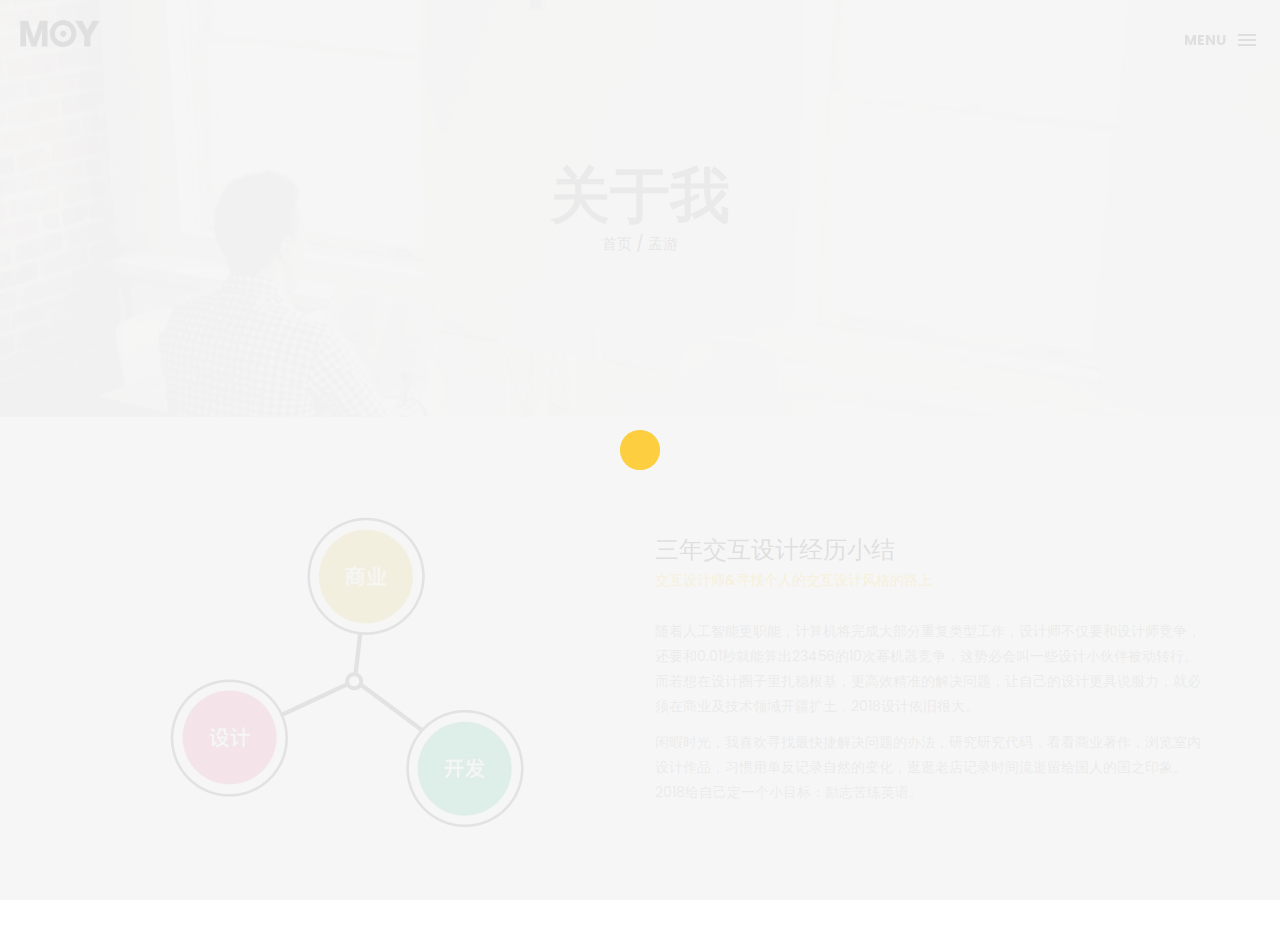
==== about.html @ df7365ad "moyweb" ====
<!DOCTYPE html>
<html lang="en">

<head>
    <meta charset="utf-8">
    <meta http-equiv="X-UA-Compatible" content="IE=edge">
    <meta name="viewport" content="width=device-width, initial-scale=1">
    <!-- The above 3 meta tags *must* come first in the head; any other head content must come *after* these tags -->
    <title>Box personal portfolio Template</title>
    <link rel="icon" href="img/fav.png" type="image/x-icon">

    <!-- Bootstrap -->
    <link href="css/bootstrap.min.css" rel="stylesheet">
    <link href="ionicons/css/ionicons.min.css" rel="stylesheet">

    <!-- main css -->
    <link href="css/style.css" rel="stylesheet">


    <!-- modernizr -->
    <script src="js/modernizr.js"></script>

    <!-- HTML5 shim and Respond.js for IE8 support of HTML5 elements and media queries -->
    <!-- WARNING: Respond.js doesn't work if you view the page via file:// -->
    <!--[if lt IE 9]>
      <script src="https://oss.maxcdn.com/html5shiv/3.7.2/html5shiv.min.js"></script>
      <script src="https://oss.maxcdn.com/respond/1.4.2/respond.min.js"></script>
    <![endif]-->
</head>

<body>

    <!-- Preloader -->
    <div id="preloader">
        <div class="pre-container">
            <div class="spinner">
                <div class="double-bounce1"></div>
                <div class="double-bounce2"></div>
            </div>
        </div>
    </div>
    <!-- end Preloader -->

    <div class="container-fluid">
        <!-- box-header -->
        <header class="box-header">
            <div class="box-logo">
                <a href="index.html"><img src="img/logo.png" width="80" alt="Logo"></a>
            </div>
            <!-- box-nav -->
            <a class="box-primary-nav-trigger" href="#0">
                <span class="box-menu-text">Menu</span><span class="box-menu-icon"></span>
            </a>
        </header>
        <!-- end box-header -->

        <!-- nav -->
        <nav>
            <ul class="box-primary-nav">
                    <li class="box-label">MOY</li>
                    <li><a href="index.html">首页</a></li>
                    <li><a href="about.html">关于我</a><i class="ion-ios-circle-filled color"></i></li>
                    <li><a href="services.html">能力</a></li>
                    <li><a href="portfolio.html">好书推荐</a></li>
                    <li><a href="contact.html">联系我</a></li>

            
            </ul>
        </nav>
        <!-- end nav -->
    </div>

    <!-- Top bar -->
    <div class="top-bar">
        <h1>关于我</h1>
        <p><a href="#">首页</a> / 孟游</p>
    </div>
    <!-- end Top bar -->

    <!-- Main container -->
    <div class="container main-container clearfix">
        <div class="col-md-6">
            <img src="img/about.jpg" class="img-responsive" alt="" style="padding-left: 100px;">
        </div>
        <div class="col-md-6">
            <h3 class="uppercase">三年交互设计经历小结</h3>
            <h5>交互设计师&寻找个人的交互设计风格的路上</h5>
            <div class="h-20"></div>
            
            <p>随着人工智能更职能，计算机将完成大部分重复类型工作，设计师不仅要和设计师竞争，还要和0.01秒就能算出23456的10次幂机器竞争，这势必会叫一些设计小伙伴被动转行。而若想在设计圈子里扎稳根基，更高效精准的解决问题，让自己的设计更具说服力，就必须在商业及技术领域开疆扩土，2018设计依旧很大。</p>
            <p>闲暇时光，我喜欢寻找最快捷解决问题的办法，研究研究代码，看看商业著作，浏览室内设计作品，习惯用单反记录自然的变化，逛逛老店记录时间流逝留给国人的国之印象。</br>2018给自己定一个小目标：励志苦练英语。</p>
            
            <div class="h-10"></div>



        </div>
    </div>
    <!-- end Main container -->


    

    <!-- back to top -->
    <a href="#0" class="cd-top"><i class="ion-android-arrow-up"></i></a>
    <!-- end back to top -->



    <!-- jQuery -->
    <script src="js/jquery-2.1.1.js"></script>
    <!--  plugins -->
    <script src="js/bootstrap.min.js"></script>
    <script src="js/menu.js"></script>
    <script src="js/animated-headline.js"></script>
    <script src="js/isotope.pkgd.min.js"></script>


    <!--  custom script -->
    <script src="js/custom.js"></script>
    
    <!-- google analytics  -->
    <!-- <script>
        (function (i, s, o, g, r, a, m) {
            i['GoogleAnalyticsObject'] = r;
            i[r] = i[r] || function () {
                (i[r].q = i[r].q || []).push(arguments)
            }, i[r].l = 1 * new Date();
            a = s.createElement(o),
                m = s.getElementsByTagName(o)[0];
            a.async = 1;
            a.src = g;
            m.parentNode.insertBefore(a, m)
        })(window, document, 'script', 'https://www.google-analytics.com/analytics.js', 'ga');
    
        ga('create', 'UA-76796224-1', 'auto');
        ga('send', 'pageview');
    </script> -->

</body>

</html>
---- css/style.css ----
/*
* Box Theme
* Created by : Ahmed Eissa
* website : www.ahmedessa.net
* behance : https://www.behance.net/3essa
*/


/* Table of Content
==================================================
	- Google fonts & font family -
	- General -
    - typography -
    - Preloader -
	- Header -
    - box intro section -
    - Portfoilo section -
    - Footer -
    - About page -
    - Services page -
    - contact page -
    - Portfolio single page -
    - Responsive media queries -
*/


/* Google fonts & font family
==================================================*/

@import url(https://fonts.googleapis.com/css?family=Poppins:400,500,600,700);

/* General
==================================================*/

html,
body {
    height: 100%;
    font-family: 'Poppins', sans-serif;
    line-height: 1.8;
    color: #999
    
}

.no-padding {
    padding-left: 0;
    padding-right: 0;
}

.no-padding [class^="col-"] {
    padding-left: 0;
    padding-right: 0;
}

.main-container {
    padding: 100px 0;
}

.center {
    text-align: center;
}

a {
    -webkit-transition: all .3s;
    transition: all .3s
}

.uppercase {
    text-transform: uppercase;
}

.h-30 {
    height: 30px
}
.h-20 {
    height: 20px
}
.h-40 {
    height: 40px
}

.h-10 {
    height: 10px
}

.color {
    color: #ffbf00;
    font-size: 11px;
}


/* typography
==================================================*/

h1 {
    color: #393939;
    font-size: 60px;
    text-transform: uppercase;
}

h3 {
    color: #393939;
}

h5 {
    color: #ffbf00;
}


/* preloader
==================================================*/

#preloader {
    position: fixed;
    top: 0;
    left: 0;
    right: 0;
    bottom: 0;
    background-color: #f5f5f5;
    /* change if the mask should be a color other than white */
    z-index: 1000;
    /* makes sure it stays on top */
}

.pre-container {
    position: absolute;
    left: 50%;
    top: 50%;
    bottom: auto;
    right: auto;
    -webkit-transform: translateX(-50%) translateY(-50%);
    transform: translateX(-50%) translateY(-50%);
    text-align: center;
}

.spinner {
    width: 40px;
    height: 40px;
    position: relative;
    margin: 100px auto;
}

.double-bounce1,
.double-bounce2 {
    width: 100%;
    height: 100%;
    border-radius: 50%;
    background-color: #ffbf00;
    opacity: 0.6;
    position: absolute;
    top: 0;
    left: 0;
    -webkit-animation: bounce 2.0s infinite ease-in-out;
    animation: bounce 2.0s infinite ease-in-out;
}

.double-bounce2 {
    -webkit-animation-delay: -1.0s;
    animation-delay: -1.0s;
}

@-webkit-keyframes bounce {
    0%,
    100% {
        -webkit-transform: scale(0.0)
    }
    50% {
        -webkit-transform: scale(1.0)
    }
}

@keyframes bounce {
    0%,
    100% {
        transform: scale(0.0);
        -webkit-transform: scale(0.0);
    }
    50% {
        transform: scale(1.0);
        -webkit-transform: scale(1.0);
    }
}


/* headr
==================================================*/

.box-header {
    position: absolute;
    top: 0;
    left: 0;
    background: rgba(255, 255, 255, 0.95);
    height: 50px;
    width: 100%;
    z-index: 3;
    box-shadow: 0 1px 2px rgba(0, 0, 0, 0.3);
    -webkit-font-smoothing: antialiased;
    -moz-osx-font-smoothing: grayscale;
}

.box-header {
    height: 80px;
    background: transparent;
    box-shadow: none;
}

.box-header {
    -webkit-transition: background-color 0.3s;
    transition: background-color 0.3s;
    -webkit-transform: translate3d(0, 0, 0);
    transform: translate3d(0, 0, 0);
    -webkit-backface-visibility: hidden;
    backface-visibility: hidden;
}

.box-header.is-fixed {
    position: fixed;
    top: -80px;
    background-color: rgba(255, 255, 255, 0.96);
    -webkit-transition: -webkit-transform 0.3s;
    transition: -webkit-transform 0.3s;
    transition: transform 0.3s;
    transition: transform 0.3s, -webkit-transform 0.3s;
}

.box-header.is-visible {
    -webkit-transform: translate3d(0, 100%, 0);
    transform: translate3d(0, 100%, 0);
}

.box-header.menu-is-open {
    background-color: rgba(255, 255, 255, 0.96);
}

.box-logo {
    display: block;
    padding: 20px;
}

.box-primary-nav-trigger {
    position: absolute;
    right: 0;
    top: 0;
    height: 100%;
    width: 50px;
    background-color: #fff;
}

.box-primary-nav-trigger .box-menu-text {
    color: #393939;
    text-transform: uppercase;
    font-weight: 700;
    display: none;
}

.box-primary-nav-trigger .box-menu-icon {
    display: inline-block;
    position: absolute;
    left: 50%;
    top: 50%;
    bottom: auto;
    right: auto;
    -webkit-transform: translateX(-50%) translateY(-50%);
    transform: translateX(-50%) translateY(-50%);
    width: 18px;
    height: 2px;
    background-color: #393939;
    -webkit-transition: background-color 0.3s;
    transition: background-color 0.3s;
    list-style: none;
}

.box-primary-nav-trigger .box-menu-icon::before,
.box-primary-nav-trigger .box-menu-icon:after {
    content: '';
    width: 100%;
    height: 100%;
    position: absolute;
    background-color: #393939;
    right: 0;
    -webkit-transition: -webkit-transform .3s, top .3s, background-color 0s;
    -webkit-transition: top .3s, background-color 0s, -webkit-transform .3s;
    transition: top .3s, background-color 0s, -webkit-transform .3s;
    transition: transform .3s, top .3s, background-color 0s;
    transition: transform .3s, top .3s, background-color 0s, -webkit-transform .3s;
}

.box-primary-nav-trigger .box-menu-icon::before {
    top: -5px;
}

.box-primary-nav-trigger .box-menu-icon::after {
    top: 5px;
}

.box-primary-nav-trigger .box-menu-icon.is-clicked {
    background-color: rgba(255, 255, 255, 0);
}

.box-primary-nav-trigger .box-menu-icon.is-clicked::before,
.box-primary-nav-trigger .box-menu-icon.is-clicked::after {
    background-color: 393939;
}

.box-primary-nav-trigger .box-menu-icon.is-clicked::before {
    top: 0;
    -webkit-transform: rotate(135deg);
    transform: rotate(135deg);
}

.box-primary-nav-trigger .box-menu-icon.is-clicked::after {
    top: 0;
    -webkit-transform: rotate(225deg);
    transform: rotate(225deg);
}

.box-primary-nav-trigger {
    width: 100px;
    padding-left: 1em;
    background-color: transparent;
    height: 30px;
    line-height: 30px;
    right: 10px;
    top: 50%;
    bottom: auto;
    -webkit-transform: translateY(-50%);
    transform: translateY(-50%);
}

.box-primary-nav-trigger .box-menu-text {
    display: inline-block;
}

.box-primary-nav-trigger .box-menu-icon {
    left: auto;
    right: 1em;
    -webkit-transform: translateX(0) translateY(-50%);
    transform: translateX(0) translateY(-50%);
}

.box-primary-nav {
    position: fixed;
    left: 0;
    top: 0;
    height: 100%;
    width: 100%;
    background: rgba(0, 0, 0, 0.96);
    z-index: 2;
    text-align: center;
    padding: 50px 0;
    -webkit-backface-visibility: hidden;
    backface-visibility: hidden;
    overflow: auto;
    -webkit-overflow-scrolling: touch;
    -webkit-transform: translateY(-100%);
    transform: translateY(-100%);
    -webkit-transition-property: -webkit-transform;
    transition-property: -webkit-transform;
    transition-property: transform;
    transition-property: transform, -webkit-transform;
    -webkit-transition-duration: 0.4s;
    transition-duration: 0.4s;
    list-style: none;
}

.box-primary-nav li {
    font-size: 22px;
    font-size: 1.375rem;
    font-weight: 300;
    -webkit-font-smoothing: antialiased;
    -moz-osx-font-smoothing: grayscale;
    margin: .2em 0;
    text-transform: capitalize;
}

.box-primary-nav a {
    display: inline-block;
    padding: .4em 1em;
    border-radius: 0.25em;
    -webkit-transition: all 0.2s;
    transition: all 0.2s;
    color: #fff;
    text-decoration: none;
    font-weight: bold;
}
.box-primary-nav a:focus {
    outline: none;
}

.no-touch .box-primary-nav a:hover {
    text-decoration: none;
    color: #ddd;
}

.box-primary-nav .box-label {
    color: #ffbf00;
    text-transform: uppercase;
    font-weight: 700;
    font-size: 17px;
    margin: 2.4em 0 .8em;
}

.box-primary-nav .box-social {
    display: inline-block;
    margin: 10px .4em;
}

.box-primary-nav .box-social a {
    width: 30px;
    height: 30px;
    padding: 0;
    font-size: 30px
}

.box-primary-nav.is-visible {
    -webkit-transform: translateY(0);
    transform: translateY(0);
}

.box-primary-nav {
    padding: 150px 0 0;
}

.box-primary-nav li {
    font-size: 18px;
}


/* box-intro
==================================================*/

.box-intro {
    text-align: center;
    display: table;
    height: 100vh;
    width: 100%;
}

.box-intro .table-cell {
    display: table-cell;
    vertical-align: middle;
}

.box-intro em {
    font-style: normal;
    text-transform: uppercase
}

b i:last-child {
    color: #ffbf00 !important;
}

.box-intro h5 {
    letter-spacing: 4px;
    text-transform: uppercase;
    color: #999;
    line-height: 1.7
}


/* mouse effect */

.mouse {
    position: absolute;
    width: 22px;
    height: 42px;
    bottom: 40px;
    left: 50%;
    margin-left: -12px;
    border-radius: 15px;
    border: 2px solid #888;
    -webkit-animation: intro 1s;
    animation: intro 1s;
}

.scroll {
    display: block;
    width: 3px;
    height: 3px;
    margin: 6px auto;
    border-radius: 4px;
    background: #888;
    -webkit-animation: finger 2s infinite;
    animation: finger 2s infinite;
}

@-webkit-keyframes intro {
    0% {
        opacity: 0;
        -webkit-transform: translateY(40px);
        transform: translateY(40px);
    }
    100% {
        opacity: 1;
        -webkit-transform: translateY(0);
        transform: translateY(0);
    }
}

@keyframes intro {
    0% {
        opacity: 0;
        -webkit-transform: translateY(40px);
        transform: translateY(40px);
    }
    100% {
        opacity: 1;
        -webkit-transform: translateY(0);
        transform: translateY(0);
    }
}

@-webkit-keyframes finger {
    0% {
        opacity: 1;
    }
    100% {
        opacity: 0;
        -webkit-transform: translateY(20px);
        transform: translateY(20px);
    }
}

@keyframes finger {
    0% {
        opacity: 1;
    }
    100% {
        opacity: 0;
        -webkit-transform: translateY(20px);
        transform: translateY(20px);
    }
}


/* text rotate */

.box-headline {
    font-size: 130px;
    line-height: 1.0;
}

.box-words-wrapper {
    display: inline-block;
    position: relative;
}

.box-words-wrapper b {
    display: inline-block;
    position: absolute;
    white-space: nowrap;
    left: 0;
    top: 0;
}

.box-words-wrapper b.is-visible {
    position: relative;
}

.no-js .box-words-wrapper b {
    opacity: 0;
}

.no-js .box-words-wrapper b.is-visible {
    opacity: 1;
}

.box-headline.rotate-2 .box-words-wrapper {
    -webkit-perspective: 300px;
    perspective: 300px;
}

.box-headline.rotate-2 i,
.box-headline.rotate-2 em {
    display: inline-block;
    -webkit-backface-visibility: hidden;
    backface-visibility: hidden;
}

.box-headline.rotate-2 b {
    opacity: 0;
}

.box-headline.rotate-2 i {
    -webkit-transform-style: preserve-3d;
    transform-style: preserve-3d;
    -webkit-transform: translateZ(-20px) rotateX(90deg);
    transform: translateZ(-20px) rotateX(90deg);
    opacity: 0;
}

.is-visible .box-headline.rotate-2 i {
    opacity: 1;
}

.box-headline.rotate-2 i.in {
    -webkit-animation: box-rotate-2-in 0.4s forwards;
    animation: box-rotate-2-in 0.4s forwards;
}

.box-headline.rotate-2 i.out {
    -webkit-animation: box-rotate-2-out 0.4s forwards;
    animation: box-rotate-2-out 0.4s forwards;
}

.box-headline.rotate-2 em {
    -webkit-transform: translateZ(20px);
    transform: translateZ(20px);
}

.no-csstransitions .box-headline.rotate-2 i {
    -webkit-transform: rotateX(0deg);
    transform: rotateX(0deg);
    opacity: 0;
}

.no-csstransitions .box-headline.rotate-2 i em {
    -webkit-transform: scale(1);
    transform: scale(1);
}

.no-csstransitions .box-headline.rotate-2 .is-visible i {
    opacity: 1;
}

@-webkit-keyframes box-rotate-2-in {
    0% {
        opacity: 0;
        -webkit-transform: translateZ(-20px) rotateX(90deg);
    }
    60% {
        opacity: 1;
        -webkit-transform: translateZ(-20px) rotateX(-10deg);
    }
    100% {
        opacity: 1;
        -webkit-transform: translateZ(-20px) rotateX(0deg);
    }
}

@keyframes box-rotate-2-in {
    0% {
        opacity: 0;
        -webkit-transform: translateZ(-20px) rotateX(90deg);
        transform: translateZ(-20px) rotateX(90deg);
    }
    60% {
        opacity: 1;
        -webkit-transform: translateZ(-20px) rotateX(-10deg);
        transform: translateZ(-20px) rotateX(-10deg);
    }
    100% {
        opacity: 1;
        -webkit-transform: translateZ(-20px) rotateX(0deg);
        transform: translateZ(-20px) rotateX(0deg);
    }
}

@-webkit-keyframes box-rotate-2-out {
    0% {
        opacity: 1;
        -webkit-transform: translateZ(-20px) rotateX(0);
    }
    60% {
        opacity: 0;
        -webkit-transform: translateZ(-20px) rotateX(-100deg);
    }
    100% {
        opacity: 0;
        -webkit-transform: translateZ(-20px) rotateX(-90deg);
    }
}

@keyframes box-rotate-2-out {
    0% {
        opacity: 1;
        -webkit-transform: translateZ(-20px) rotateX(0);
        transform: translateZ(-20px) rotateX(0);
    }
    60% {
        opacity: 0;
        -webkit-transform: translateZ(-20px) rotateX(-100deg);
        transform: translateZ(-20px) rotateX(-100deg);
    }
    100% {
        opacity: 0;
        -webkit-transform: translateZ(-20px) rotateX(-90deg);
        transform: translateZ(-20px) rotateX(-90deg);
    }
}


/* portfolio section
==================================================*/

.portfolio .categories-grid span {
    font-size: 30px;
    margin-bottom: 30px;
    display: inline-block;
}

.portfolio .categories-grid .categories ul li {
    list-style: none;
    margin: 20px 0;
}

.portfolio .categories-grid .categories ul li a {
    display: inline-block;
    color: #60606e;
    padding: 0 10px;
    margin: 0 10px;
    -webkit-transition: all .2s ease-in-out .2s;
    transition: all .2s ease-in-out .2s;
}

.portfolio .categories-grid .categories ul li a:hover,
.portfolio .categories-grid .categories ul li a:focus {
    text-decoration: none;
}

.portfolio .categories-grid .categories ul li a.active {
    margin-left: 0;
    background-color: #ffbf00;
    padding: 0px 20px;
    color: white;
    border-radius: 25px;
    text-decoration: none;
}

.portfolio_filter {
    padding-left: 0;
}

.portfolio_item {
    position: relative;
    overflow: hidden;
    display: block;
}

.portfolio_item .portfolio_item_hover {
    position: absolute;
    top: 0px;
    left: 0px;
    height: 100%;
    width: 100%;
    background-color: rgba(0, 0, 0, .8);
    -webkit-transform: translate(-100%);
    transform: translate(-100%);
    opacity: 0;
    -webkit-transition: all .2s ease-in-out;
    transition: all .2s ease-in-out;
}

.portfolio_item .portfolio_item_hover .item_info {
    text-align: center;
    position: absolute;
    top: 50%;
    left: 50%;
    -webkit-transform: translate(-50%, -50%);
    transform: translate(-50%, -50%);
    padding: 10px;
    width: 100%;
    font-weight: bold;
}

.portfolio_item .portfolio_item_hover .item_info span {
    display: block;
    color: #fff;
    font-size: 18px;
    -webkit-transform: translateX(-100px);
    transform: translateX(-100px);
    -webkit-transition: all .2s ease-in-out .2s;
    transition: all .2s ease-in-out .2s;
    opacity: 0;
}

.portfolio_item .portfolio_item_hover .item_info em {
    font-style: normal;
    display: inline-block;
    background-color: #ffbf00;
    padding: 5px 20px;
    border-radius: 25px;
    color: #333;
    margin-top: 10px;
    -webkit-transform: translateX(-100px);
    transform: translateX(-100px);
    -webkit-transition: all .3s ease-in-out .3s;
    transition: all .3s ease-in-out .3s;
    opacity: 0;
    font-size: 10px;
    letter-spacing: 2px;
}

.portfolio_item:hover .portfolio_item_hover {
    opacity: 1;
    -webkit-transform: translateX(0);
    transform: translateX(0);
}

.portfolio_item:hover .item_info em,
.portfolio_item:hover .item_info span {
    opacity: 1;
    -webkit-transform: translateX(0);
    transform: translateX(0);
}

.portfolio .categories-grid .categories ul li {
    float: left;
}

.portfolio .categories-grid .categories ul li a {
    padding: 0 10px;
    -webkit-transition: all .2s ease-in-out .2s;
    transition: all .2s ease-in-out .2s;
}

.portfolio_filter {
    padding-left: 0;
    display: inline-block;
    margin: 0 auto;
    text-align: center;
    margin-bottom: 50px;
}

.portfolio-inner {
    padding-bottom: 0 !important;
    padding-top: 55px;
}


/* footer
==================================================*/

footer {
    padding: 30px 0;
    text-align: center;
    background: #f5f5f5
}

.copyright {
    color: #ccc;
    margin-bottom: 0;
}

footer img {
    margin: 0 auto;
}


/* backto top
==================================================*/

.cd-top {
    display: inline-block;
    height: 40px;
    width: 40px;
    position: fixed;
    bottom: 20px;
    line-height: 40px;
    font-size: 20px;
    right: 10px;
    text-align: center;
    color: #fff;
    background: rgba(255, 191, 0, 0.8);
    visibility: hidden;
    opacity: 0;
    -webkit-transition: opacity .3s 0s, visibility 0s .3s;
    transition: opacity .3s 0s, visibility 0s .3s;
}

.cd-top.cd-is-visible,
.cd-top.cd-fade-out,
.no-touch .cd-top:hover {
    -webkit-transition: opacity .3s 0s, visibility 0s 0s;
    transition: opacity .3s 0s, visibility 0s 0s;
}

.cd-top.cd-is-visible {
    /* the button becomes visible */
    visibility: visible;
    opacity: 1;
}

.cd-top.cd-fade-out {
    opacity: .5;
}

.no-touch .cd-top:hover,
.no-touch .cd-top:focus {
    background-color: #ffbf00;
    opacity: 1;
    color: #fff;
}


/* About page
==================================================*/

.top-bar {
    color: #333;
    padding: 150px 0 150px;
    background: -webkit-linear-gradient( rgba(255, 255, 255, .8), rgba(255, 255, 255, .8)), url(../img/01.jpg);
    background: linear-gradient( rgba(255, 255, 255, .8), rgba(255, 255, 255, .8)), url(../img/01.jpg);
    background-size: cover;
    background-attachment: fixed;
    background-position: center center;
    text-align: center;
}

.top-bar h1 {
    font-size: 60px;
    text-transform: uppercase;
    font-weight: 700;
    color: #999;
    line-height: 50px;
}

.top-bar p {
    font-size: 15px;
    text-transform: uppercase;
    font-weight: 500;
    color: #777;
}

.top-bar p a {
    color: #777;
}

.top-bar p a:hover,
.top-bar p a:focus {
    color: #555;
    text-decoration: none;
}

.social-ul {
    list-style: none;
    display: inline-block;
    padding-left: 0;
}

.social-ul li {
    margin: 0 10px;
    float: left;
}

.social-ul li a {
    font-size: 25px;
    color: #555;
    -webkit-transition: all .3s;
    transition: all .3s;
}

.social-ul li a:hover {
    color: #888;
}


/* Services page
==================================================*/

.size-50 {
    font-size: 50px;
}
.size-30 {
    font-size: 30px;
}

.service-box {
    margin-bottom: 30px;
}

.service-box h3 {
    margin-top: 0;
}


/* contact page
==================================================*/

.details-text i {
    margin-right: 10px;
}

.textarea-contact {
    height: 200px;
    width: 100%;
    border: solid 1px rgba(0, 0, 0, .1);
    position: relative;
}

.textarea-contact textarea {
    height: 100%;
    width: 100%;
    border: 0;
    padding: 20px;
    background-color: transparent;
    float: left;
    z-index: 2;
    font-size: 14px;
    color: #9a9a9a;
    resize: none;
}

.textarea-contact > span {
    position: absolute;
    top: 20px;
    left: 20px;
    -webkit-transform: translateY(-50%);
    transform: translateY(-50%);
    font-size: 12px;
    text-transform: uppercase;
    color: #cdcdcd;
    -webkit-transition: all .2s ease-in-out;
    transition: all .2s ease-in-out;
    z-index: 1;
}

.input-contact {
    height: 40px;
    width: 100%;
    border: solid 1px rgba(0, 0, 0, .1);
    position: relative;
    margin-bottom: 30px;
}

.input-contact input[type="text"] {
    height: 100%;
    width: 100%;
    border: 0;
    padding: 0 20px;
    float: left;
    position: relative;
    background-color: transparent;
    z-index: 2;
    font-size: 14px;
    color: #9a9a9a;
}

.input-contact > span {
    position: absolute;
    top: 50%;
    left: 20px;
    -webkit-transform: translateY(-50%);
    transform: translateY(-50%);
    font-size: 12px;
    text-transform: uppercase;
    color: #cdcdcd;
    -webkit-transition: all .2s ease-in-out;
    transition: all .2s ease-in-out;
    z-index: 1;
}

.input-contact > span.active,
.textarea-contact > span.active {
    color: #ffbf00;
    font-size: 10px;
    top: 0px;
    left: 5px;
    background-color: #fff;
    padding: 5px
}

input:focus,
textarea:focus {
    outline: none;
}

.contact-info {
    margin-top: 20px;
}

.contact-info i {
    height: 30px;
    width: 30px;
    display: inline-block;
    background: #ffbf00;
    text-align: center;
    line-height: 33px;
    margin-right: 10px;
    color: #fff;
    font-size: 21px;
}

.contact-info p {
    display: inline-block;
    margin-right: 20px;
}

.btn-box {
    background: #ffbf00;
    padding: 10px 50px;
    border-radius: 0;
    color: #fff;
    margin-top: 20px;
    text-transform: uppercase;
    letter-spacing: 2px;
    font-weight: 500;
}

.btn-box:hover,
.btn-box:focus {
    background: #F5B700;
    color: #fff;
}


/* single project page
==================================================*/

.cat-ul {
    padding-left: 0;
    list-style: none
}

.cat-ul li i {
    margin-right: 10px;
    color: #ffbf00;
}


/* Responsive media queries
==================================================*/

@media (max-width: 991px) {
    .portfolio .categories-grid span {
        margin-bottom: 0;
        text-align: center;
        width: 100%;
    }
    .portfolio .categories-grid .categories ul li {
        text-align: center;
    }
    .portfolio .categories-grid .categories ul li a {
        margin-left: 0;
    }
    .col-md-6 h3 {
        margin-top: 30px;
    }
}

@media only screen and (max-width: 670px) {
    .box-headline {
        font-size: 100px;
    }
    .box-intro h5 {
        font-size: 12px;
    }
    .box-primary-nav a {
        padding: 5px 1em;
        font-size: 14px;
    }
    .box-primary-nav {
        padding: 80px 0 0;
    }
    .box-primary-nav .box-social a {
        font-size: 23px;
    }
    .top-bar h1 {
        font-size: 40px;
        line-height: 30px;
    }
    .portfolio .categories-grid .categories ul li {
        float: none;
    }
}

@media only screen and (max-width: 520px) {
    .box-headline {
        font-size: 80px;
    }
    .box-intro h5 {
        font-size: 12px;
    }
    .main-container {
        padding: 50px 0;
    }
}

@media only screen and (max-width: 420px) {
    .box-headline {
        font-size: 50px;
    }
    .box-intro h5 {
        font-size: 12px;
    }
    .top-bar h1 {
        font-size: 30px;
        line-height: 30px;
    }
}
img-queen{
    position: center;
    text-align: center;
}
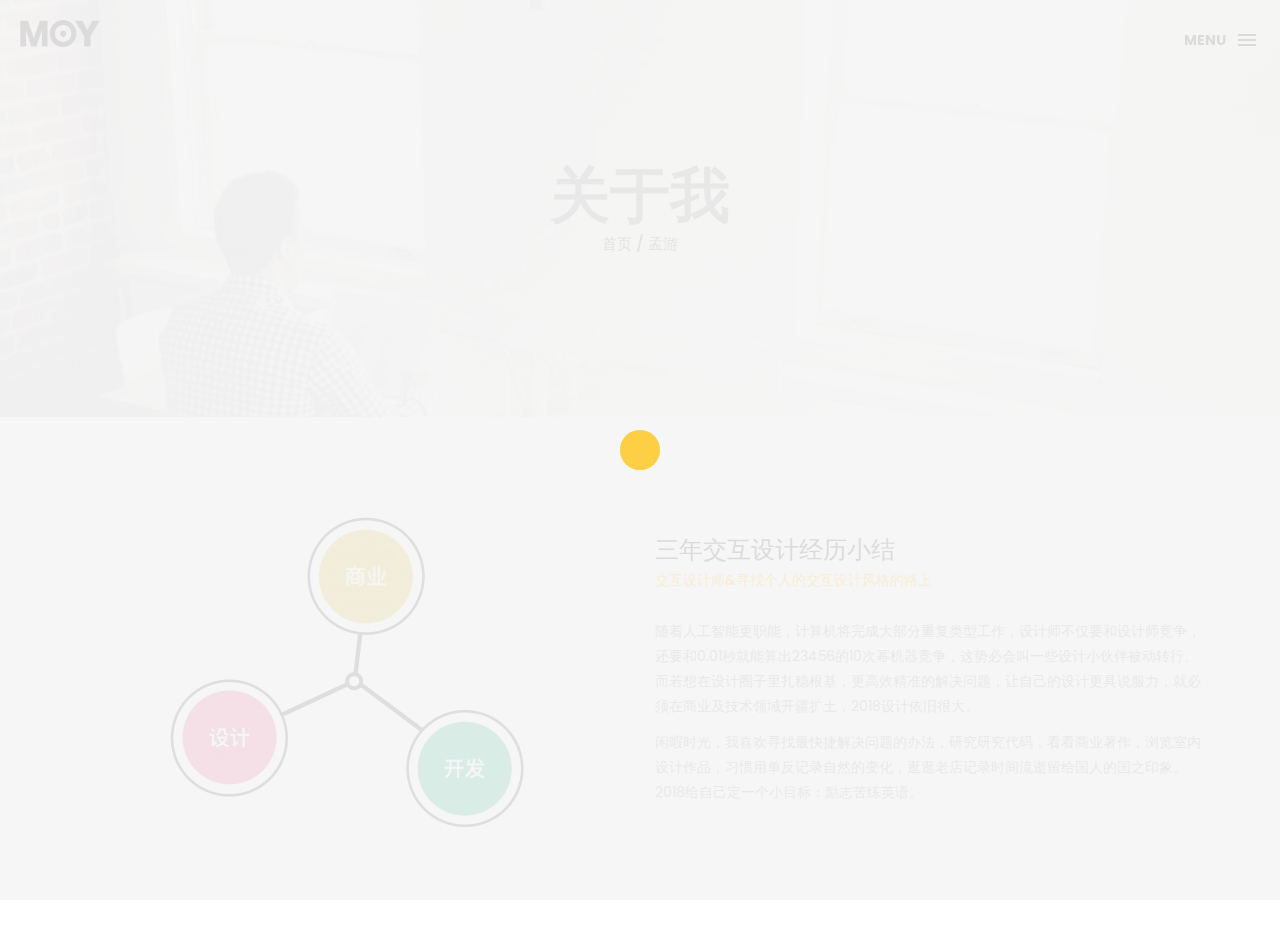
==== commit 0c6b4b15: "moy" ====
--- a/about.html
+++ b/about.html
@@ -6,7 +6,7 @@
     <meta http-equiv="X-UA-Compatible" content="IE=edge">
     <meta name="viewport" content="width=device-width, initial-scale=1">
     <!-- The above 3 meta tags *must* come first in the head; any other head content must come *after* these tags -->
-    <title>Box personal portfolio Template</title>
+    <title>MOY</title>
     <link rel="icon" href="img/fav.png" type="image/x-icon">
 
     <!-- Bootstrap -->
@@ -58,11 +58,11 @@
         <nav>
             <ul class="box-primary-nav">
                     <li class="box-label">MOY</li>
-                    <li><a href="index.html">首页</a></li>
-                    <li><a href="about.html">关于我</a><i class="ion-ios-circle-filled color"></i></li>
-                    <li><a href="services.html">能力</a></li>
-                    <li><a href="portfolio.html">好书推荐</a></li>
-                    <li><a href="contact.html">联系我</a></li>
+                    <li><a href="index.html" target="blank">首页</a></li>
+                    <li><a href="about.html" target="blank">关于我</a><i class="ion-ios-circle-filled color"></i></li>
+                    <li><a href="services.html" target="blank">能力</a></li>
+                    <li><a href="portfolio.html" target="blank">好书推荐</a></li>
+                    <li><a href="contact.html" target="blank">联系我</a></li>
 
             
             </ul>
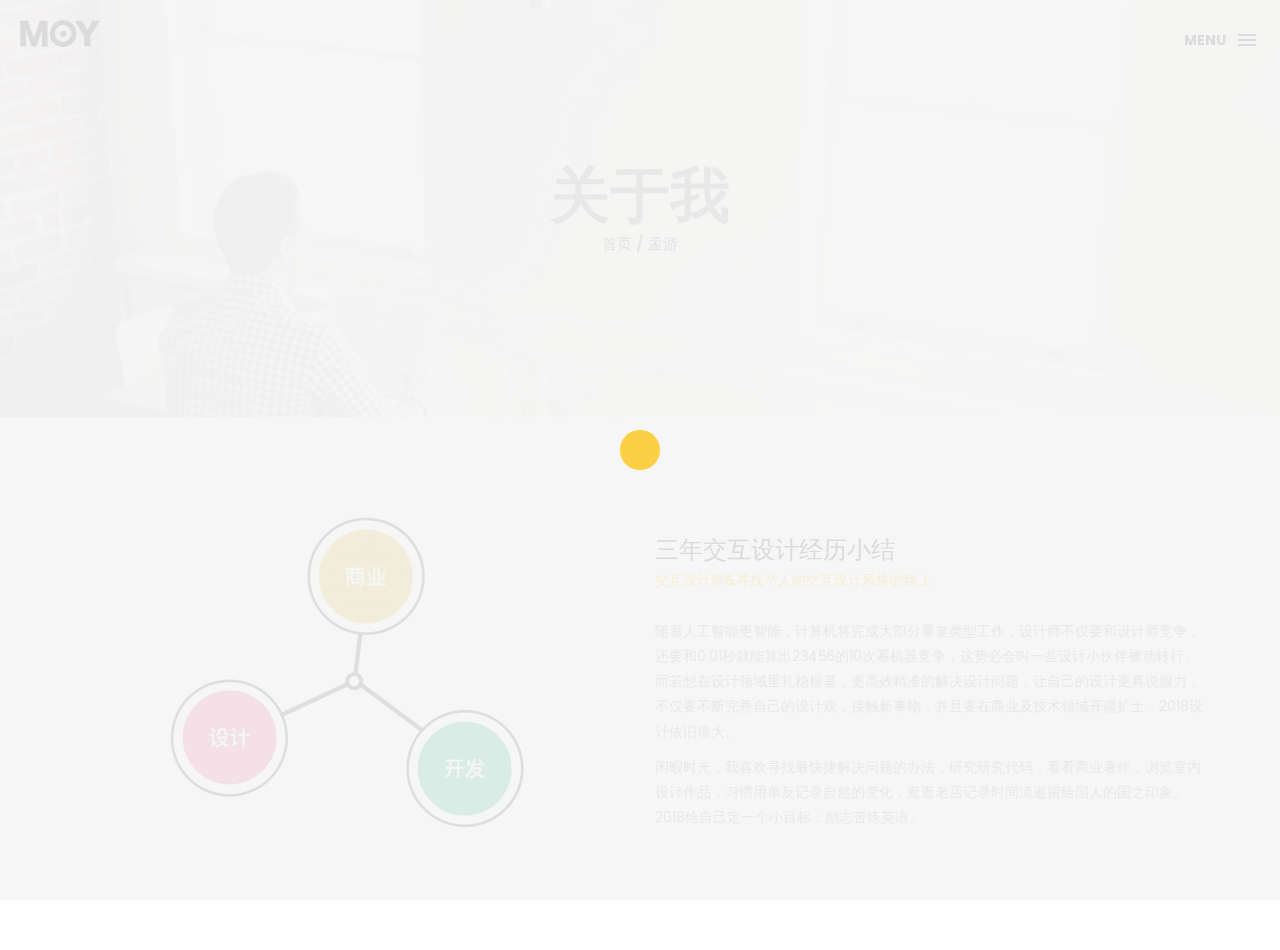
==== commit 5cdae6cf: "319" ====
--- a/about.html
+++ b/about.html
@@ -87,7 +87,7 @@
             <h5>交互设计师&寻找个人的交互设计风格的路上</h5>
             <div class="h-20"></div>
             
-            <p>随着人工智能更职能，计算机将完成大部分重复类型工作，设计师不仅要和设计师竞争，还要和0.01秒就能算出23456的10次幂机器竞争，这势必会叫一些设计小伙伴被动转行。而若想在设计圈子里扎稳根基，更高效精准的解决问题，让自己的设计更具说服力，就必须在商业及技术领域开疆扩土，2018设计依旧很大。</p>
+            <p>随着人工智能更智能，计算机将完成大部分重复类型工作，设计师不仅要和设计师竞争，还要和0.01秒就能算出23456的10次幂机器竞争，这势必会叫一些设计小伙伴被动转行。而若想在设计领域里扎稳根基，更高效精准的解决设计问题，让自己的设计更具说服力，不仅要不断完善自己的设计观，接触新事物，并且要在商业及技术领域开疆扩土，2018设计依旧很大。</p>
             <p>闲暇时光，我喜欢寻找最快捷解决问题的办法，研究研究代码，看看商业著作，浏览室内设计作品，习惯用单反记录自然的变化，逛逛老店记录时间流逝留给国人的国之印象。</br>2018给自己定一个小目标：励志苦练英语。</p>
             
             <div class="h-10"></div>
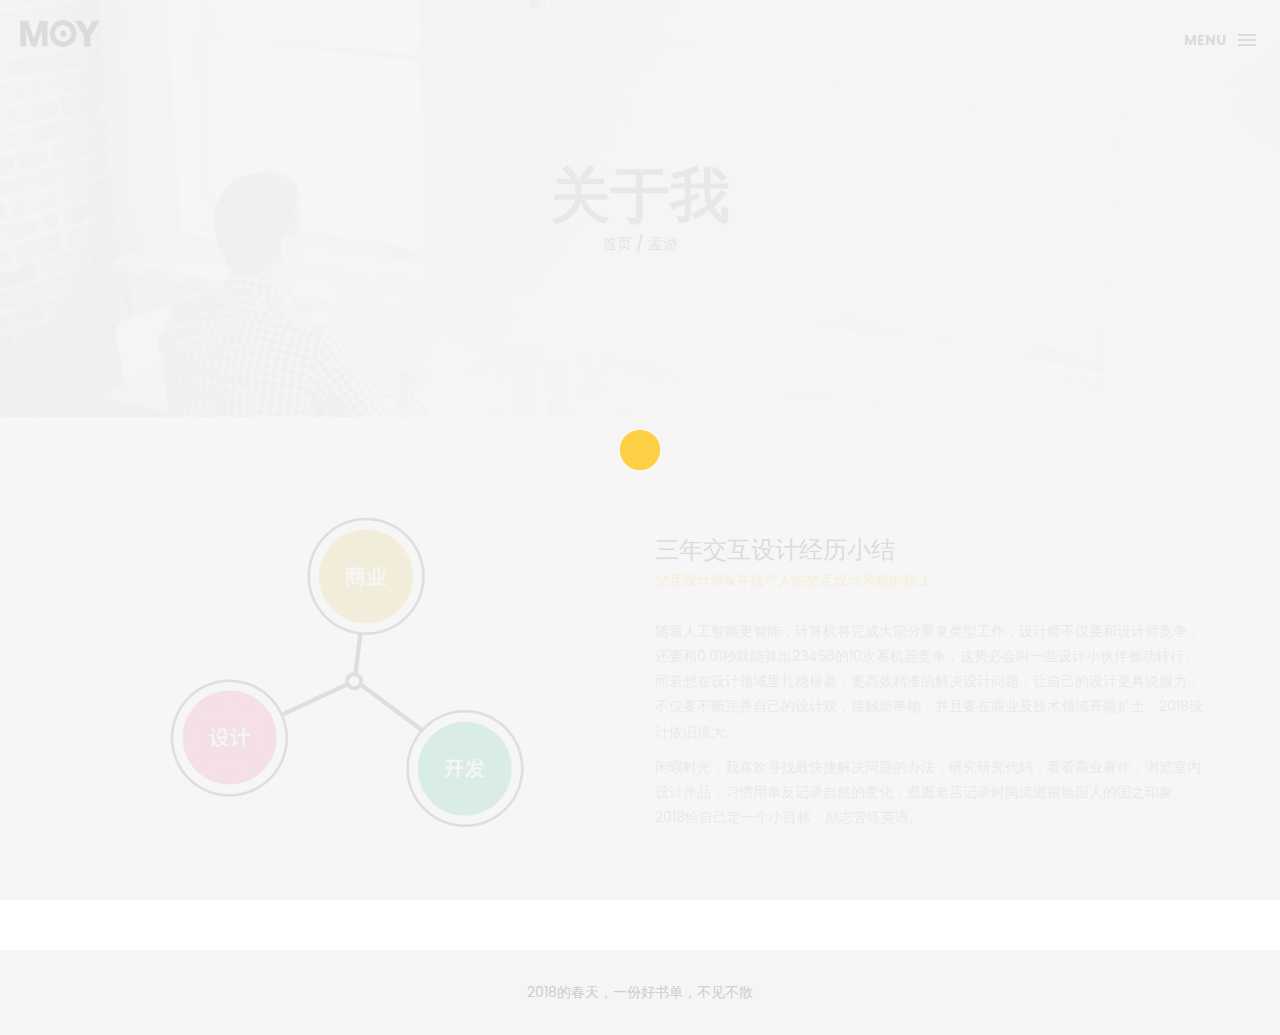
==== commit 17ed51d6: "319_2" ====
--- a/about.html
+++ b/about.html
@@ -97,6 +97,11 @@
         </div>
     </div>
     <!-- end Main container -->
+    <footer>
+        <div class="container-fluid">
+            <p class="copyright">2018的春天，一份好书单，不见不散</p>
+        </div>
+    </footer>
 
 
     
